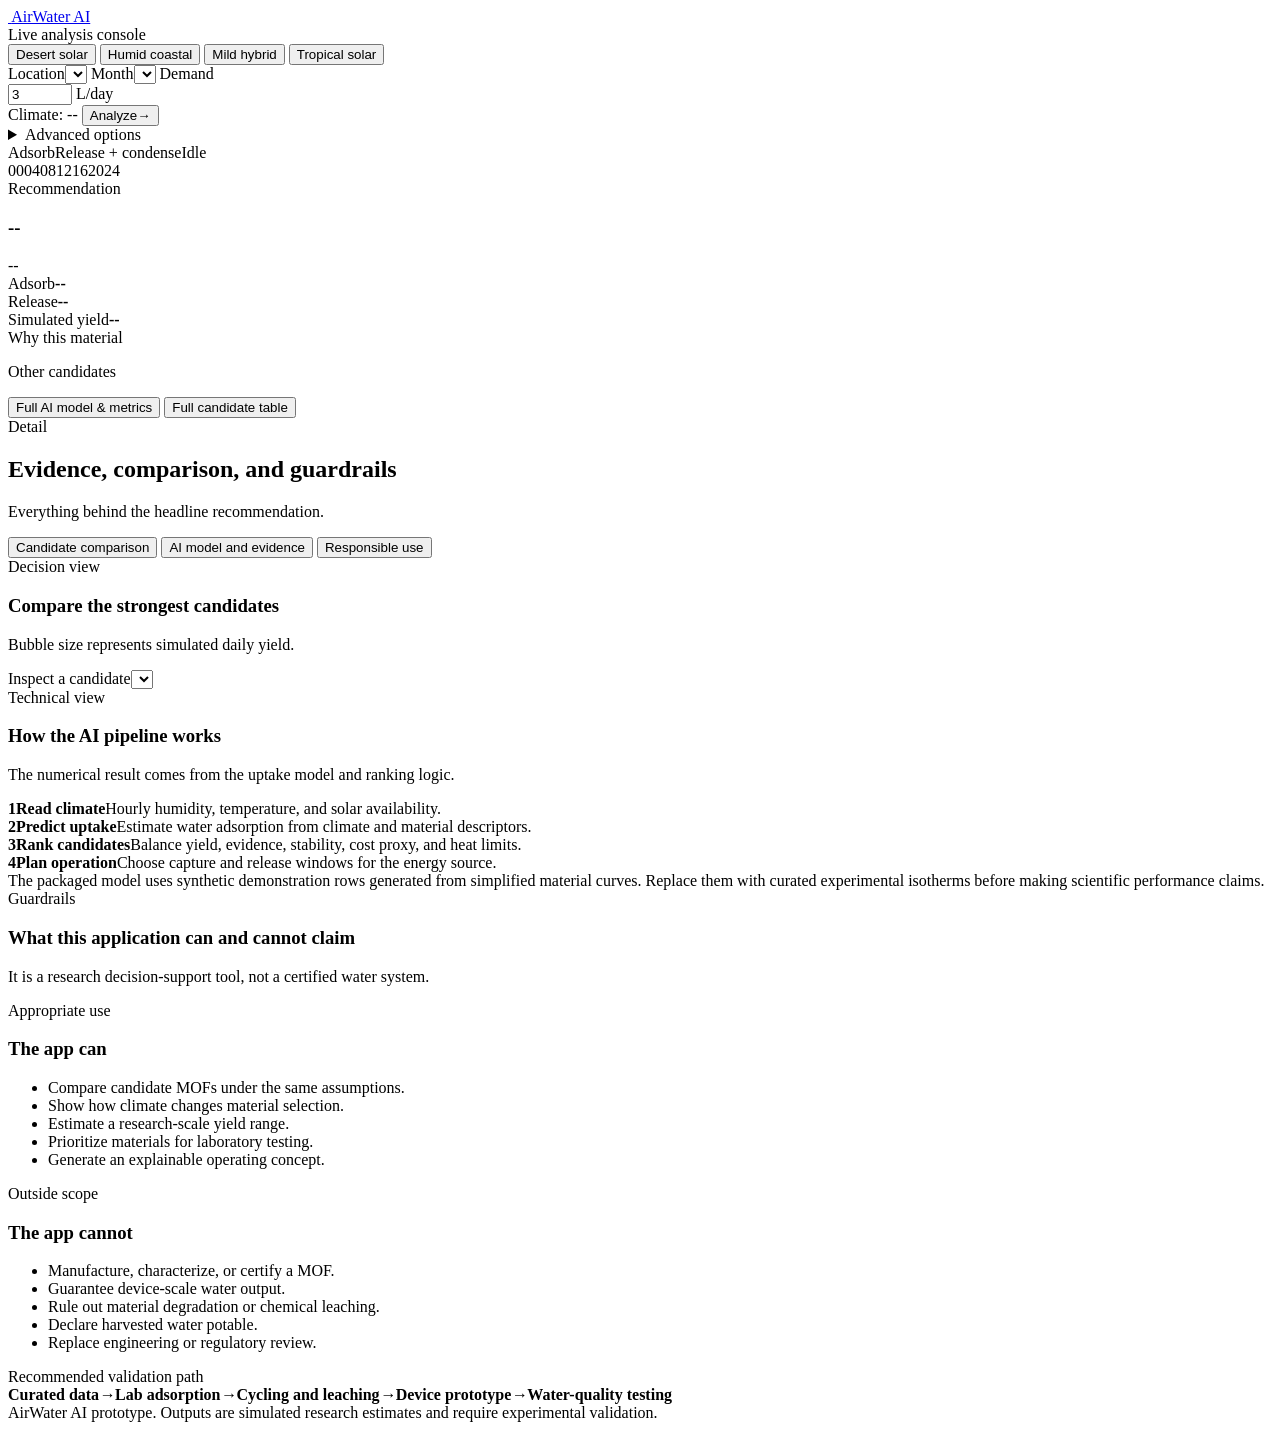
==== web/index.html @ 1e16f667 "Fixing the data missing for due to NASA power data delay." ====
<!doctype html>
<html lang="en">
<head>
  <meta charset="utf-8">
  <meta name="viewport" content="width=device-width, initial-scale=1">
  <meta name="theme-color" content="#001F3F">
  <title>AirWater AI</title>
  <link rel="icon" type="image/png" href="/logo.png">
  <link rel="stylesheet" href="/styles.css?v=console-25">
  <script src="/vendor/plotly.min.js"></script>
</head>
<body>
  <div class="ambient ambient-one"></div>
  <div class="ambient ambient-two"></div>

  <header class="topbar">
    <a class="brand" href="#top" aria-label="AirWater AI home">
      <img class="brand-mark" src="/logo.png" alt="" aria-hidden="true">
      <span>AirWater AI</span>
    </a>
  </header>

  <main id="top" class="page-shell">
    <section class="console" id="console">
      <div class="console-head">
        <span class="eyebrow">Live analysis console</span>
        <div class="console-presets" role="group" aria-label="Demo presets">
          <button class="preset-chip active" data-preset="desert">Desert solar</button>
          <button class="preset-chip" data-preset="humid">Humid coastal</button>
          <button class="preset-chip" data-preset="mild">Mild hybrid</button>
          <button class="preset-chip" data-preset="tropical">Tropical solar</button>
        </div>
      </div>

      <form id="scenario-form" class="console-controls">
        <div class="console-controls-group">
          <label>Location<select id="location" name="location"></select></label>
          <label>Month<select id="month" name="month"></select></label>
          <label>Demand
            <div class="demand-input">
              <input id="target" name="target_liters_day" type="number" min="0.5" max="25" step="0.5" value="3">
              <span class="unit">L/day</span>
            </div>
          </label>
        </div>
        <span id="console-source-chip" class="source-chip">Climate: --</span>
        <button id="run-button" class="primary-button" type="submit">
          <span>Analyze</span><b>&rarr;</b>
        </button>
      </form>
      <div id="location-selected" class="location-selected" hidden></div>

      <details class="advanced-panel">
        <summary>Advanced options</summary>
        <div class="scenario-card advanced-grid">
          <div class="field-group">
            <div class="field-group-title">Place and season</div>
            <label>Or search any location
              <div class="location-search">
                <input id="location-search" type="text" placeholder="e.g. Cape Town, South Africa" autocomplete="off">
                <ul id="location-results" class="location-results" hidden></ul>
              </div>
            </label>
            <label>Specific date <span class="label-note">(optional, enables a real NASA POWER day)</span>
              <input id="specific-date" type="date">
              <span class="label-note field-note">Temperature and humidity are usually final within a couple of days. Solar can take much longer to process for very recent dates &mdash; when that happens, temperature/humidity stay real and solar is backfilled from the same date a year earlier.</span>
              <span id="date-fallback-note" class="label-note field-note fallback-note" hidden></span>
            </label>
            <label>Climate source
              <select id="data-source" name="data_source">
                <option>NASA POWER historical sample</option>
                <option>Offline demo profile</option>
              </select>
            </label>
          </div>
          <div class="field-group">
            <div class="field-group-title">System target</div>
            <label>Available MOF mass <output id="mass-output">10 kg</output>
              <input id="mass" name="mass_kg" type="range" min="1" max="50" step="1" value="10">
            </label>
            <label>Heat limit <output id="regen-output">185 F</output>
              <input id="regen" name="max_regen_temp_c" type="range" min="113" max="230" step="9" value="185">
            </label>
          </div>
          <div class="field-group">
            <div class="field-group-title">Energy and assumptions</div>
            <label>Energy source
              <select id="energy" name="energy_source">
                <option>Solar only</option>
                <option>Electricity or hybrid</option>
                <option>Waste heat</option>
              </select>
            </label>
            <label>Device efficiency <output id="efficiency-output">55%</output>
              <input id="efficiency" name="efficiency" type="range" min="0.1" max="0.9" step="0.05" value="0.55">
            </label>
            <p class="input-note">All outputs are simulated research estimates, not certified device performance.</p>
          </div>
        </div>
      </details>

      <div class="console-grid">
        <div class="console-chart-card chart-card">
          <span id="climate-archetype-badge" class="archetype-badge"></span>
          <div id="climate-chart" class="plot"></div>
          <div class="timeline-card inline">
            <div class="timeline-legend"><span><i class="capture-key"></i>Adsorb</span><span><i class="release-key"></i>Release + condense</span><span><i class="idle-key"></i>Idle</span></div>
            <div id="timeline" class="timeline"></div>
            <div class="timeline-ticks"><span>00</span><span>04</span><span>08</span><span>12</span><span>16</span><span>20</span><span>24</span></div>
          </div>
          <aside id="climate-summary" class="summary-card console-summary"></aside>
        </div>

        <aside class="console-recommendation">
          <span class="recommendation-label">Recommendation</span>
          <div class="console-material-row">
            <h3 id="console-material">--</h3>
            <span id="console-confidence" class="chip">--</span>
          </div>
          <div class="console-windows">
            <div class="console-window adsorb"><span>Adsorb</span><strong id="console-adsorb">--</strong></div>
            <div class="console-window release"><span>Release</span><strong id="console-release">--</strong></div>
          </div>
          <div class="progress-copy"><span>Simulated yield</span><b id="console-yield" class="console-yield-value">--</b></div>

          <div class="console-block">
            <span class="console-block-title">Why this material</span>
            <ul id="console-reasons" class="console-reasons"></ul>
          </div>

          <div class="console-block">
            <span class="console-block-title">Other candidates</span>
            <ul id="console-candidates" class="console-candidates"></ul>
          </div>
        </aside>
      </div>

      <div class="console-footer">
        <p id="result-context"></p>
        <div class="console-footer-actions">
          <button type="button" class="ghost-button" data-scroll-tab="model">Full AI model &amp; metrics</button>
          <button type="button" class="ghost-button" data-scroll-tab="compare">Full candidate table</button>
        </div>
      </div>
    </section>

    <section id="results" class="section-block" aria-live="polite">
      <div class="section-heading result-heading">
        <div><span class="section-kicker">Detail</span><h2>Evidence, comparison, and guardrails</h2></div>
        <p>Everything behind the headline recommendation.</p>
      </div>

      <div id="metric-grid" class="metric-grid"></div>
      <div id="reason-grid" class="reason-grid"></div>
      <div id="disclaimer" class="notice notice-gold"></div>

      <nav class="tabs" aria-label="Analysis views">
        <button class="tab-button active" data-tab="compare">Candidate comparison</button>
        <button class="tab-button" data-tab="model">AI model and evidence</button>
        <button class="tab-button" data-tab="responsible">Responsible use</button>
      </nav>

      <section class="tab-panel active" id="tab-compare">
        <div class="panel-heading"><div><span>Decision view</span><h3>Compare the strongest candidates</h3></div><p>Bubble size represents simulated daily yield.</p></div>
        <div id="candidate-cards" class="candidate-grid"></div>
        <div class="chart-card"><div id="candidate-chart" class="plot compare-plot"></div></div>
        <div class="detail-layout">
          <div class="detail-card">
            <label class="detail-select-label">Inspect a candidate<select id="candidate-select"></select></label>
            <div id="candidate-detail"></div>
          </div>
          <div class="detail-card table-card"><div class="table-scroll"><table id="ranking-table"></table></div></div>
        </div>
      </section>

      <section class="tab-panel" id="tab-model">
        <div class="panel-heading"><div><span>Technical view</span><h3>How the AI pipeline works</h3></div><p>The numerical result comes from the uptake model and ranking logic.</p></div>
        <div class="method-grid">
          <article><b>1</b><strong>Read climate</strong><span>Hourly humidity, temperature, and solar availability.</span></article>
          <article><b>2</b><strong>Predict uptake</strong><span>Estimate water adsorption from climate and material descriptors.</span></article>
          <article><b>3</b><strong>Rank candidates</strong><span>Balance yield, evidence, stability, cost proxy, and heat limits.</span></article>
          <article><b>4</b><strong>Plan operation</strong><span>Choose capture and release windows for the energy source.</span></article>
        </div>
        <div id="model-metrics" class="metric-grid model-metric-grid"></div>
        <div class="chart-layout model-layout">
          <div class="chart-card"><div id="feature-chart" class="plot model-plot"></div></div>
          <aside id="evaluation-card" class="summary-card"></aside>
        </div>
        <div class="notice notice-blue">The packaged model uses synthetic demonstration rows generated from simplified material curves. Replace them with curated experimental isotherms before making scientific performance claims.</div>
      </section>

      <section class="tab-panel" id="tab-responsible">
        <div class="panel-heading"><div><span>Guardrails</span><h3>What this application can and cannot claim</h3></div><p>It is a research decision-support tool, not a certified water system.</p></div>
        <div class="responsible-grid">
          <article class="can-card"><span>Appropriate use</span><h3>The app can</h3><ul><li>Compare candidate MOFs under the same assumptions.</li><li>Show how climate changes material selection.</li><li>Estimate a research-scale yield range.</li><li>Prioritize materials for laboratory testing.</li><li>Generate an explainable operating concept.</li></ul></article>
          <article class="cannot-card"><span>Outside scope</span><h3>The app cannot</h3><ul><li>Manufacture, characterize, or certify a MOF.</li><li>Guarantee device-scale water output.</li><li>Rule out material degradation or chemical leaching.</li><li>Declare harvested water potable.</li><li>Replace engineering or regulatory review.</li></ul></article>
        </div>
        <div class="validation-path"><span>Recommended validation path</span><div><b>Curated data</b><i>&rarr;</i><b>Lab adsorption</b><i>&rarr;</i><b>Cycling and leaching</b><i>&rarr;</i><b>Device prototype</b><i>&rarr;</i><b>Water-quality testing</b></div></div>
      </section>
    </section>
  </main>

  <footer>AirWater AI prototype. Outputs are simulated research estimates and require experimental validation.</footer>

  <div id="loading" class="loading-overlay" hidden><div class="loader"><i></i><strong>Analyzing climate and candidate MOFs</strong><span>Running the uptake model and schedule optimizer...</span></div></div>
  <div id="toast" class="toast" hidden></div>
  <script src="/app.js?v=console-25"></script>
</body>
</html>
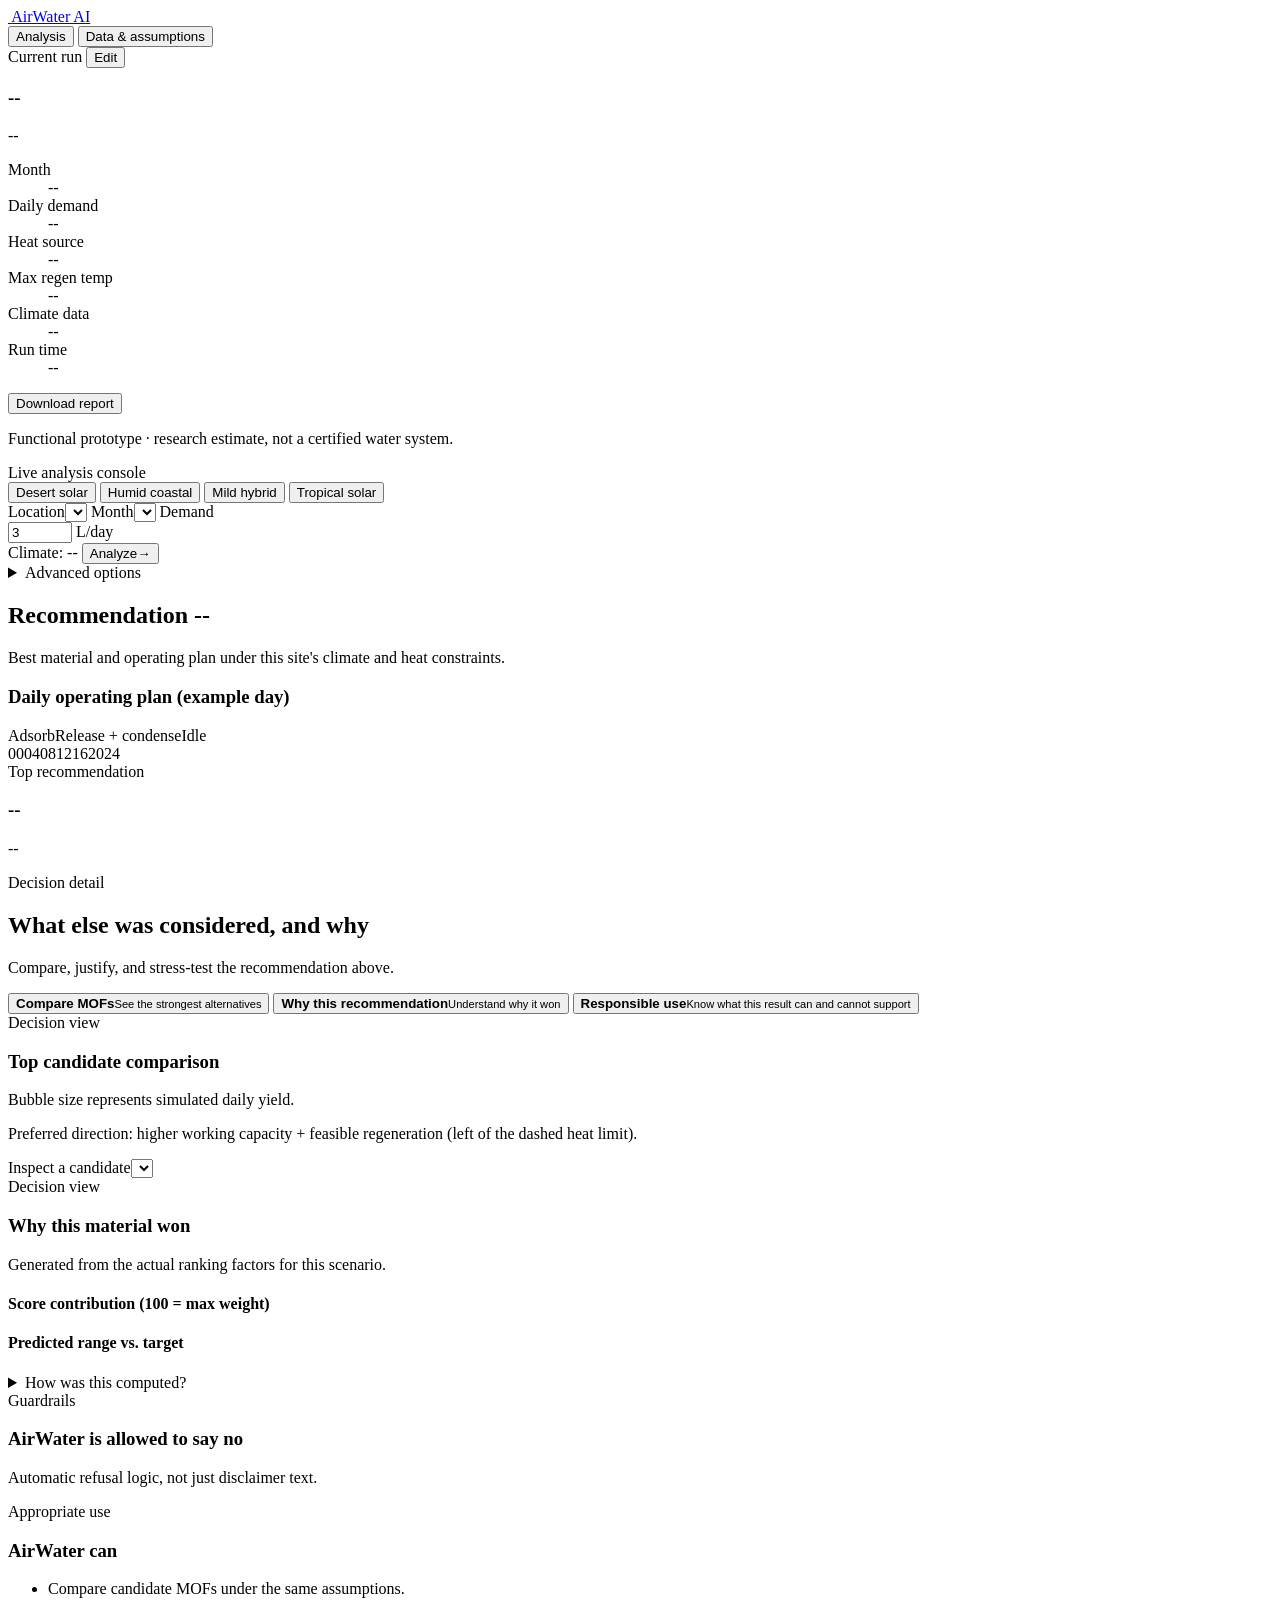
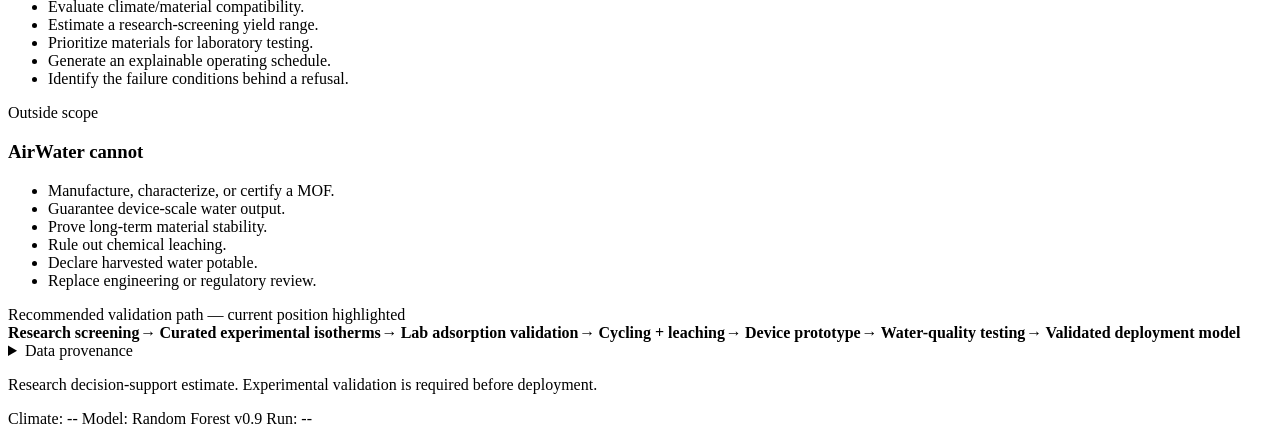
==== commit d91d1296: "Adding material images." ====
--- a/web/index.html
+++ b/web/index.html
@@ -6,204 +6,294 @@
   <meta name="theme-color" content="#001F3F">
   <title>AirWater AI</title>
   <link rel="icon" type="image/png" href="/logo.png">
-  <link rel="stylesheet" href="/styles.css?v=console-25">
+  <link rel="stylesheet" href="/styles.css?v=console-31">
   <script src="/vendor/plotly.min.js"></script>
+  <script src="/vendor/jspdf.umd.min.js"></script>
 </head>
 <body>
-  <div class="ambient ambient-one"></div>
-  <div class="ambient ambient-two"></div>
-
-  <header class="topbar">
-    <a class="brand" href="#top" aria-label="AirWater AI home">
-      <img class="brand-mark" src="/logo.png" alt="" aria-hidden="true">
-      <span>AirWater AI</span>
-    </a>
-  </header>
-
-  <main id="top" class="page-shell">
-    <section class="console" id="console">
-      <div class="console-head">
-        <span class="eyebrow">Live analysis console</span>
-        <div class="console-presets" role="group" aria-label="Demo presets">
-          <button class="preset-chip active" data-preset="desert">Desert solar</button>
-          <button class="preset-chip" data-preset="humid">Humid coastal</button>
-          <button class="preset-chip" data-preset="mild">Mild hybrid</button>
-          <button class="preset-chip" data-preset="tropical">Tropical solar</button>
-        </div>
+  <div class="app-shell">
+    <aside class="sidebar">
+      <a class="brand" href="#top" aria-label="AirWater AI home">
+        <img class="brand-mark" src="/logo.png" alt="" aria-hidden="true">
+        <span>AirWater AI</span>
+      </a>
+
+      <nav class="sidebar-nav" aria-label="Primary">
+        <button class="sidebar-link active" data-nav="analysis" type="button">Analysis</button>
+        <button class="sidebar-link" data-nav="data" type="button">Data &amp; assumptions</button>
+      </nav>
+
+      <div class="sidebar-run">
+        <div class="sidebar-run-head">
+          <span>Current run</span>
+          <button id="edit-run" class="text-link" type="button">Edit</button>
+        </div>
+        <h3 id="run-location">--</h3>
+        <p id="run-coords" class="run-coords">--</p>
+        <dl class="run-facts">
+          <div><dt>Month</dt><dd id="run-month">--</dd></div>
+          <div><dt>Daily demand</dt><dd id="run-demand">--</dd></div>
+          <div><dt>Heat source</dt><dd id="run-energy">--</dd></div>
+          <div><dt>Max regen temp</dt><dd id="run-regen">--</dd></div>
+          <div><dt>Climate data</dt><dd id="run-source">--</dd></div>
+          <div><dt>Run time</dt><dd id="run-time">--</dd></div>
+        </dl>
+        <button id="download-report" class="sidebar-action" type="button">Download report</button>
       </div>
 
-      <form id="scenario-form" class="console-controls">
-        <div class="console-controls-group">
-          <label>Location<select id="location" name="location"></select></label>
-          <label>Month<select id="month" name="month"></select></label>
-          <label>Demand
-            <div class="demand-input">
-              <input id="target" name="target_liters_day" type="number" min="0.5" max="25" step="0.5" value="3">
-              <span class="unit">L/day</span>
-            </div>
-          </label>
-        </div>
-        <span id="console-source-chip" class="source-chip">Climate: --</span>
-        <button id="run-button" class="primary-button" type="submit">
-          <span>Analyze</span><b>&rarr;</b>
-        </button>
-      </form>
-      <div id="location-selected" class="location-selected" hidden></div>
-
-      <details class="advanced-panel">
-        <summary>Advanced options</summary>
-        <div class="scenario-card advanced-grid">
-          <div class="field-group">
-            <div class="field-group-title">Place and season</div>
-            <label>Or search any location
-              <div class="location-search">
-                <input id="location-search" type="text" placeholder="e.g. Cape Town, South Africa" autocomplete="off">
-                <ul id="location-results" class="location-results" hidden></ul>
+      <p class="sidebar-foot">Functional prototype &middot; research estimate, not a certified water system.</p>
+    </aside>
+
+    <main id="top" class="app-main">
+      <section class="assumptions-panel" id="data-assumptions-panel" hidden>
+        <div class="assumptions-head">
+          <div><span class="section-kicker">Data &amp; assumptions</span><h2>What the model assumes, in numbers</h2></div>
+          <button class="ghost-button" id="close-assumptions" type="button">Back to analysis</button>
+        </div>
+        <div id="assumptions-grid" class="assumptions-grid"></div>
+      </section>
+
+      <section class="console" id="console">
+        <div class="console-head">
+          <span class="eyebrow">Live analysis console</span>
+          <div class="console-presets" role="group" aria-label="Demo presets">
+            <button class="preset-chip active" data-preset="desert">Desert solar</button>
+            <button class="preset-chip" data-preset="humid">Humid coastal</button>
+            <button class="preset-chip" data-preset="mild">Mild hybrid</button>
+            <button class="preset-chip" data-preset="tropical">Tropical solar</button>
+          </div>
+        </div>
+
+        <form id="scenario-form" class="console-controls">
+          <div class="console-controls-group">
+            <label>Location<select id="location" name="location"></select></label>
+            <label>Month<select id="month" name="month"></select></label>
+            <label>Demand
+              <div class="demand-input">
+                <input id="target" name="target_liters_day" type="number" min="0.5" max="25" step="0.5" value="3">
+                <span class="unit">L/day</span>
               </div>
             </label>
-            <label>Specific date <span class="label-note">(optional, enables a real NASA POWER day)</span>
-              <input id="specific-date" type="date">
-              <span class="label-note field-note">Temperature and humidity are usually final within a couple of days. Solar can take much longer to process for very recent dates &mdash; when that happens, temperature/humidity stay real and solar is backfilled from the same date a year earlier.</span>
-              <span id="date-fallback-note" class="label-note field-note fallback-note" hidden></span>
-            </label>
-            <label>Climate source
-              <select id="data-source" name="data_source">
-                <option>NASA POWER historical sample</option>
-                <option>Offline demo profile</option>
-              </select>
-            </label>
-          </div>
-          <div class="field-group">
-            <div class="field-group-title">System target</div>
-            <label>Available MOF mass <output id="mass-output">10 kg</output>
-              <input id="mass" name="mass_kg" type="range" min="1" max="50" step="1" value="10">
-            </label>
-            <label>Heat limit <output id="regen-output">185 F</output>
-              <input id="regen" name="max_regen_temp_c" type="range" min="113" max="230" step="9" value="185">
-            </label>
-          </div>
-          <div class="field-group">
-            <div class="field-group-title">Energy and assumptions</div>
-            <label>Energy source
-              <select id="energy" name="energy_source">
-                <option>Solar only</option>
-                <option>Electricity or hybrid</option>
-                <option>Waste heat</option>
-              </select>
-            </label>
-            <label>Device efficiency <output id="efficiency-output">55%</output>
-              <input id="efficiency" name="efficiency" type="range" min="0.1" max="0.9" step="0.05" value="0.55">
-            </label>
-            <p class="input-note">All outputs are simulated research estimates, not certified device performance.</p>
-          </div>
-        </div>
-      </details>
-
-      <div class="console-grid">
-        <div class="console-chart-card chart-card">
-          <span id="climate-archetype-badge" class="archetype-badge"></span>
-          <div id="climate-chart" class="plot"></div>
-          <div class="timeline-card inline">
-            <div class="timeline-legend"><span><i class="capture-key"></i>Adsorb</span><span><i class="release-key"></i>Release + condense</span><span><i class="idle-key"></i>Idle</span></div>
-            <div id="timeline" class="timeline"></div>
-            <div class="timeline-ticks"><span>00</span><span>04</span><span>08</span><span>12</span><span>16</span><span>20</span><span>24</span></div>
-          </div>
-          <aside id="climate-summary" class="summary-card console-summary"></aside>
-        </div>
-
-        <aside class="console-recommendation">
-          <span class="recommendation-label">Recommendation</span>
-          <div class="console-material-row">
-            <h3 id="console-material">--</h3>
-            <span id="console-confidence" class="chip">--</span>
-          </div>
-          <div class="console-windows">
-            <div class="console-window adsorb"><span>Adsorb</span><strong id="console-adsorb">--</strong></div>
-            <div class="console-window release"><span>Release</span><strong id="console-release">--</strong></div>
-          </div>
-          <div class="progress-copy"><span>Simulated yield</span><b id="console-yield" class="console-yield-value">--</b></div>
-
-          <div class="console-block">
-            <span class="console-block-title">Why this material</span>
-            <ul id="console-reasons" class="console-reasons"></ul>
-          </div>
-
-          <div class="console-block">
-            <span class="console-block-title">Other candidates</span>
-            <ul id="console-candidates" class="console-candidates"></ul>
-          </div>
-        </aside>
-      </div>
-
-      <div class="console-footer">
-        <p id="result-context"></p>
-        <div class="console-footer-actions">
-          <button type="button" class="ghost-button" data-scroll-tab="model">Full AI model &amp; metrics</button>
-          <button type="button" class="ghost-button" data-scroll-tab="compare">Full candidate table</button>
-        </div>
-      </div>
-    </section>
-
-    <section id="results" class="section-block" aria-live="polite">
-      <div class="section-heading result-heading">
-        <div><span class="section-kicker">Detail</span><h2>Evidence, comparison, and guardrails</h2></div>
-        <p>Everything behind the headline recommendation.</p>
-      </div>
-
-      <div id="metric-grid" class="metric-grid"></div>
-      <div id="reason-grid" class="reason-grid"></div>
-      <div id="disclaimer" class="notice notice-gold"></div>
-
-      <nav class="tabs" aria-label="Analysis views">
-        <button class="tab-button active" data-tab="compare">Candidate comparison</button>
-        <button class="tab-button" data-tab="model">AI model and evidence</button>
-        <button class="tab-button" data-tab="responsible">Responsible use</button>
-      </nav>
-
-      <section class="tab-panel active" id="tab-compare">
-        <div class="panel-heading"><div><span>Decision view</span><h3>Compare the strongest candidates</h3></div><p>Bubble size represents simulated daily yield.</p></div>
-        <div id="candidate-cards" class="candidate-grid"></div>
-        <div class="chart-card"><div id="candidate-chart" class="plot compare-plot"></div></div>
-        <div class="detail-layout">
-          <div class="detail-card">
-            <label class="detail-select-label">Inspect a candidate<select id="candidate-select"></select></label>
-            <div id="candidate-detail"></div>
-          </div>
-          <div class="detail-card table-card"><div class="table-scroll"><table id="ranking-table"></table></div></div>
-        </div>
+          </div>
+          <span id="console-source-chip" class="source-chip">Climate: --</span>
+          <button id="run-button" class="primary-button" type="submit">
+            <span>Analyze</span><b>&rarr;</b>
+          </button>
+        </form>
+        <div id="location-selected" class="location-selected" hidden></div>
+
+        <details class="advanced-panel">
+          <summary>Advanced options</summary>
+          <div class="scenario-card advanced-grid">
+            <div class="field-group">
+              <div class="field-group-title">Place and season</div>
+              <label>Or search any location
+                <div class="location-search">
+                  <input id="location-search" type="text" placeholder="e.g. Cape Town, South Africa" autocomplete="off">
+                  <ul id="location-results" class="location-results" hidden></ul>
+                </div>
+              </label>
+              <label>Specific date <span class="label-note">(optional, enables a real NASA POWER day)</span>
+                <input id="specific-date" type="date">
+                <span class="label-note field-note">Temperature and humidity are usually final within a couple of days. Solar can take much longer to process for very recent dates &mdash; when that happens, temperature/humidity stay real and solar is backfilled from the same date a year earlier.</span>
+                <span id="date-fallback-note" class="label-note field-note fallback-note" hidden></span>
+              </label>
+              <label>Climate source
+                <select id="data-source" name="data_source">
+                  <option>NASA POWER historical sample</option>
+                  <option>Offline demo profile</option>
+                </select>
+              </label>
+            </div>
+            <div class="field-group">
+              <div class="field-group-title">System target</div>
+              <label>Available MOF mass <output id="mass-output">10 kg</output>
+                <input id="mass" name="mass_kg" type="range" min="1" max="50" step="1" value="10">
+              </label>
+              <label>Heat limit <output id="regen-output">185 F</output>
+                <input id="regen" name="max_regen_temp_c" type="range" min="113" max="230" step="9" value="185">
+              </label>
+              <label>Alternative water cost <output id="cost-output">$0.50/L</output>
+                <input id="alt-cost" name="alternative_cost_per_l" type="range" min="0.05" max="2" step="0.05" value="0.50">
+              </label>
+            </div>
+            <div class="field-group">
+              <div class="field-group-title">Energy and assumptions</div>
+              <label>Energy source
+                <select id="energy" name="energy_source">
+                  <option>Solar only</option>
+                  <option>Electricity or hybrid</option>
+                  <option>Waste heat</option>
+                </select>
+              </label>
+              <label>Device efficiency <output id="efficiency-output">55%</output>
+                <input id="efficiency" name="efficiency" type="range" min="0.1" max="0.9" step="0.05" value="0.55">
+              </label>
+              <p class="input-note">All outputs are simulated research estimates, not certified device performance.</p>
+            </div>
+          </div>
+        </details>
+
+        <div class="rec-header">
+          <div>
+            <h1>Recommendation <span id="rec-target-pill" class="pill">--</span></h1>
+            <p>Best material and operating plan under this site's climate and heat constraints.</p>
+          </div>
+        </div>
+
+        <div class="stat-row" id="stat-row"></div>
+
+        <div class="console-grid">
+          <div class="console-chart-card chart-card">
+            <div class="chart-card-head">
+              <h3 class="chart-card-title">Daily operating plan (example day)</h3>
+              <span id="climate-archetype-badge" class="archetype-badge"></span>
+            </div>
+            <div id="climate-chart" class="plot"></div>
+            <div class="timeline-card inline">
+              <div class="timeline-legend"><span><i class="capture-key"></i>Adsorb</span><span><i class="release-key"></i>Release + condense</span><span><i class="idle-key"></i>Idle</span></div>
+              <div id="timeline" class="timeline"></div>
+              <div class="timeline-ticks"><span>00</span><span>04</span><span>08</span><span>12</span><span>16</span><span>20</span><span>24</span></div>
+            </div>
+            <aside id="climate-summary" class="summary-card console-summary"></aside>
+          </div>
+
+          <aside class="console-recommendation" id="winner-panel">
+            <span class="recommendation-label">Top recommendation</span>
+            <div class="console-material-row">
+              <h3 id="console-material">--</h3>
+              <span id="console-confidence" class="chip">--</span>
+            </div>
+            <ul id="console-reasons" class="console-reasons winner-reasons"></ul>
+            <figure class="molecule-figure" id="molecule-figure" hidden>
+              <img class="molecule-art" id="molecule-art" alt="">
+              <figcaption class="molecule-caption" id="molecule-caption"></figcaption>
+            </figure>
+          </aside>
+        </div>
+
+        <section class="decision-detail">
+          <div class="section-heading">
+            <div><span class="section-kicker">Decision detail</span><h2>What else was considered, and why</h2></div>
+            <p>Compare, justify, and stress-test the recommendation above.</p>
+          </div>
+
+          <nav class="tabs detail-tabs" aria-label="Decision detail views">
+            <button class="tab-button active" data-tab="compare" type="button"><b>Compare MOFs</b><small>See the strongest alternatives</small></button>
+            <button class="tab-button" data-tab="why" type="button"><b>Why this recommendation</b><small id="why-tab-sub">Understand why it won</small></button>
+            <button class="tab-button" data-tab="responsible" type="button"><b>Responsible use</b><small>Know what this result can and cannot support</small></button>
+          </nav>
+
+          <section class="tab-panel active" id="tab-compare">
+            <div class="panel-heading"><div><span>Decision view</span><h3>Top candidate comparison</h3></div><p>Bubble size represents simulated daily yield.</p></div>
+            <div id="candidate-cards" class="candidate-grid"></div>
+            <div class="chart-card">
+              <p class="chart-annotation">Preferred direction: higher working capacity + feasible regeneration (left of the dashed heat limit).</p>
+              <div id="candidate-chart" class="plot compare-plot"></div>
+            </div>
+            <div class="detail-layout">
+              <div class="detail-card">
+                <label class="detail-select-label">Inspect a candidate<select id="candidate-select"></select></label>
+                <div id="candidate-detail"></div>
+              </div>
+              <div class="detail-card table-card"><div class="table-scroll"><table id="ranking-table"></table></div></div>
+            </div>
+          </section>
+
+          <section class="tab-panel" id="tab-why">
+            <div class="panel-heading"><div><span>Decision view</span><h3 id="why-heading">Why this material won</h3></div><p>Generated from the actual ranking factors for this scenario.</p></div>
+
+            <div class="why-hero" id="why-hero"></div>
+
+            <div class="why-grid">
+              <div class="chart-card">
+                <h4 class="chart-card-title">Score contribution (100 = max weight)</h4>
+                <div id="score-chart" class="plot score-plot"></div>
+              </div>
+              <div class="decision-checklist" id="decision-checklist"></div>
+            </div>
+
+            <div class="prediction-target-card">
+              <h4 class="chart-card-title">Predicted range vs. target</h4>
+              <div id="prediction-target"></div>
+            </div>
+
+            <div class="metric-grid" id="why-confidence-grid"></div>
+
+            <details class="algorithm-expander">
+              <summary>How was this computed?</summary>
+              <div class="algorithm-steps" id="algorithm-steps"></div>
+            </details>
+          </section>
+
+          <section class="tab-panel" id="tab-responsible">
+            <div class="panel-heading"><div><span>Guardrails</span><h3>AirWater is allowed to say no</h3></div><p>Automatic refusal logic, not just disclaimer text.</p></div>
+
+            <div class="verdict-hero" id="verdict-hero"></div>
+
+            <div class="decision-checklist checklist-merged" id="refusal-checklist"></div>
+
+            <div class="responsible-grid">
+              <article class="can-card">
+                <span>Appropriate use</span>
+                <h3>AirWater can</h3>
+                <ul>
+                  <li>Compare candidate MOFs under the same assumptions.</li>
+                  <li>Evaluate climate/material compatibility.</li>
+                  <li>Estimate a research-screening yield range.</li>
+                  <li>Prioritize materials for laboratory testing.</li>
+                  <li>Generate an explainable operating schedule.</li>
+                  <li>Identify the failure conditions behind a refusal.</li>
+                </ul>
+              </article>
+              <article class="cannot-card">
+                <span>Outside scope</span>
+                <h3>AirWater cannot</h3>
+                <ul>
+                  <li>Manufacture, characterize, or certify a MOF.</li>
+                  <li>Guarantee device-scale water output.</li>
+                  <li>Prove long-term material stability.</li>
+                  <li>Rule out chemical leaching.</li>
+                  <li>Declare harvested water potable.</li>
+                  <li>Replace engineering or regulatory review.</li>
+                </ul>
+              </article>
+            </div>
+
+            <div class="validation-path">
+              <span>Recommended validation path &mdash; current position highlighted</span>
+              <div id="validation-path-steps">
+                <b class="current">Research screening</b><i>&rarr;</i>
+                <b>Curated experimental isotherms</b><i>&rarr;</i>
+                <b>Lab adsorption validation</b><i>&rarr;</i>
+                <b>Cycling + leaching</b><i>&rarr;</i>
+                <b>Device prototype</b><i>&rarr;</i>
+                <b>Water-quality testing</b><i>&rarr;</i>
+                <b>Validated deployment model</b>
+              </div>
+            </div>
+
+            <details class="provenance-expander">
+              <summary>Data provenance</summary>
+              <div class="provenance-grid" id="provenance-grid"></div>
+            </details>
+          </section>
+        </section>
+
+        <footer class="global-footer">
+          <p>Research decision-support estimate. Experimental validation is required before deployment.</p>
+          <div class="footer-meta">
+            <span id="footer-climate">Climate: --</span>
+            <span id="footer-model">Model: Random Forest v0.9</span>
+            <span id="footer-run">Run: --</span>
+          </div>
+        </footer>
       </section>
-
-      <section class="tab-panel" id="tab-model">
-        <div class="panel-heading"><div><span>Technical view</span><h3>How the AI pipeline works</h3></div><p>The numerical result comes from the uptake model and ranking logic.</p></div>
-        <div class="method-grid">
-          <article><b>1</b><strong>Read climate</strong><span>Hourly humidity, temperature, and solar availability.</span></article>
-          <article><b>2</b><strong>Predict uptake</strong><span>Estimate water adsorption from climate and material descriptors.</span></article>
-          <article><b>3</b><strong>Rank candidates</strong><span>Balance yield, evidence, stability, cost proxy, and heat limits.</span></article>
-          <article><b>4</b><strong>Plan operation</strong><span>Choose capture and release windows for the energy source.</span></article>
-        </div>
-        <div id="model-metrics" class="metric-grid model-metric-grid"></div>
-        <div class="chart-layout model-layout">
-          <div class="chart-card"><div id="feature-chart" class="plot model-plot"></div></div>
-          <aside id="evaluation-card" class="summary-card"></aside>
-        </div>
-        <div class="notice notice-blue">The packaged model uses synthetic demonstration rows generated from simplified material curves. Replace them with curated experimental isotherms before making scientific performance claims.</div>
-      </section>
-
-      <section class="tab-panel" id="tab-responsible">
-        <div class="panel-heading"><div><span>Guardrails</span><h3>What this application can and cannot claim</h3></div><p>It is a research decision-support tool, not a certified water system.</p></div>
-        <div class="responsible-grid">
-          <article class="can-card"><span>Appropriate use</span><h3>The app can</h3><ul><li>Compare candidate MOFs under the same assumptions.</li><li>Show how climate changes material selection.</li><li>Estimate a research-scale yield range.</li><li>Prioritize materials for laboratory testing.</li><li>Generate an explainable operating concept.</li></ul></article>
-          <article class="cannot-card"><span>Outside scope</span><h3>The app cannot</h3><ul><li>Manufacture, characterize, or certify a MOF.</li><li>Guarantee device-scale water output.</li><li>Rule out material degradation or chemical leaching.</li><li>Declare harvested water potable.</li><li>Replace engineering or regulatory review.</li></ul></article>
-        </div>
-        <div class="validation-path"><span>Recommended validation path</span><div><b>Curated data</b><i>&rarr;</i><b>Lab adsorption</b><i>&rarr;</i><b>Cycling and leaching</b><i>&rarr;</i><b>Device prototype</b><i>&rarr;</i><b>Water-quality testing</b></div></div>
-      </section>
-    </section>
-  </main>
-
-  <footer>AirWater AI prototype. Outputs are simulated research estimates and require experimental validation.</footer>
+    </main>
+  </div>
 
   <div id="loading" class="loading-overlay" hidden><div class="loader"><i></i><strong>Analyzing climate and candidate MOFs</strong><span>Running the uptake model and schedule optimizer...</span></div></div>
   <div id="toast" class="toast" hidden></div>
-  <script src="/app.js?v=console-25"></script>
+  <script src="/app.js?v=console-31"></script>
 </body>
 </html>
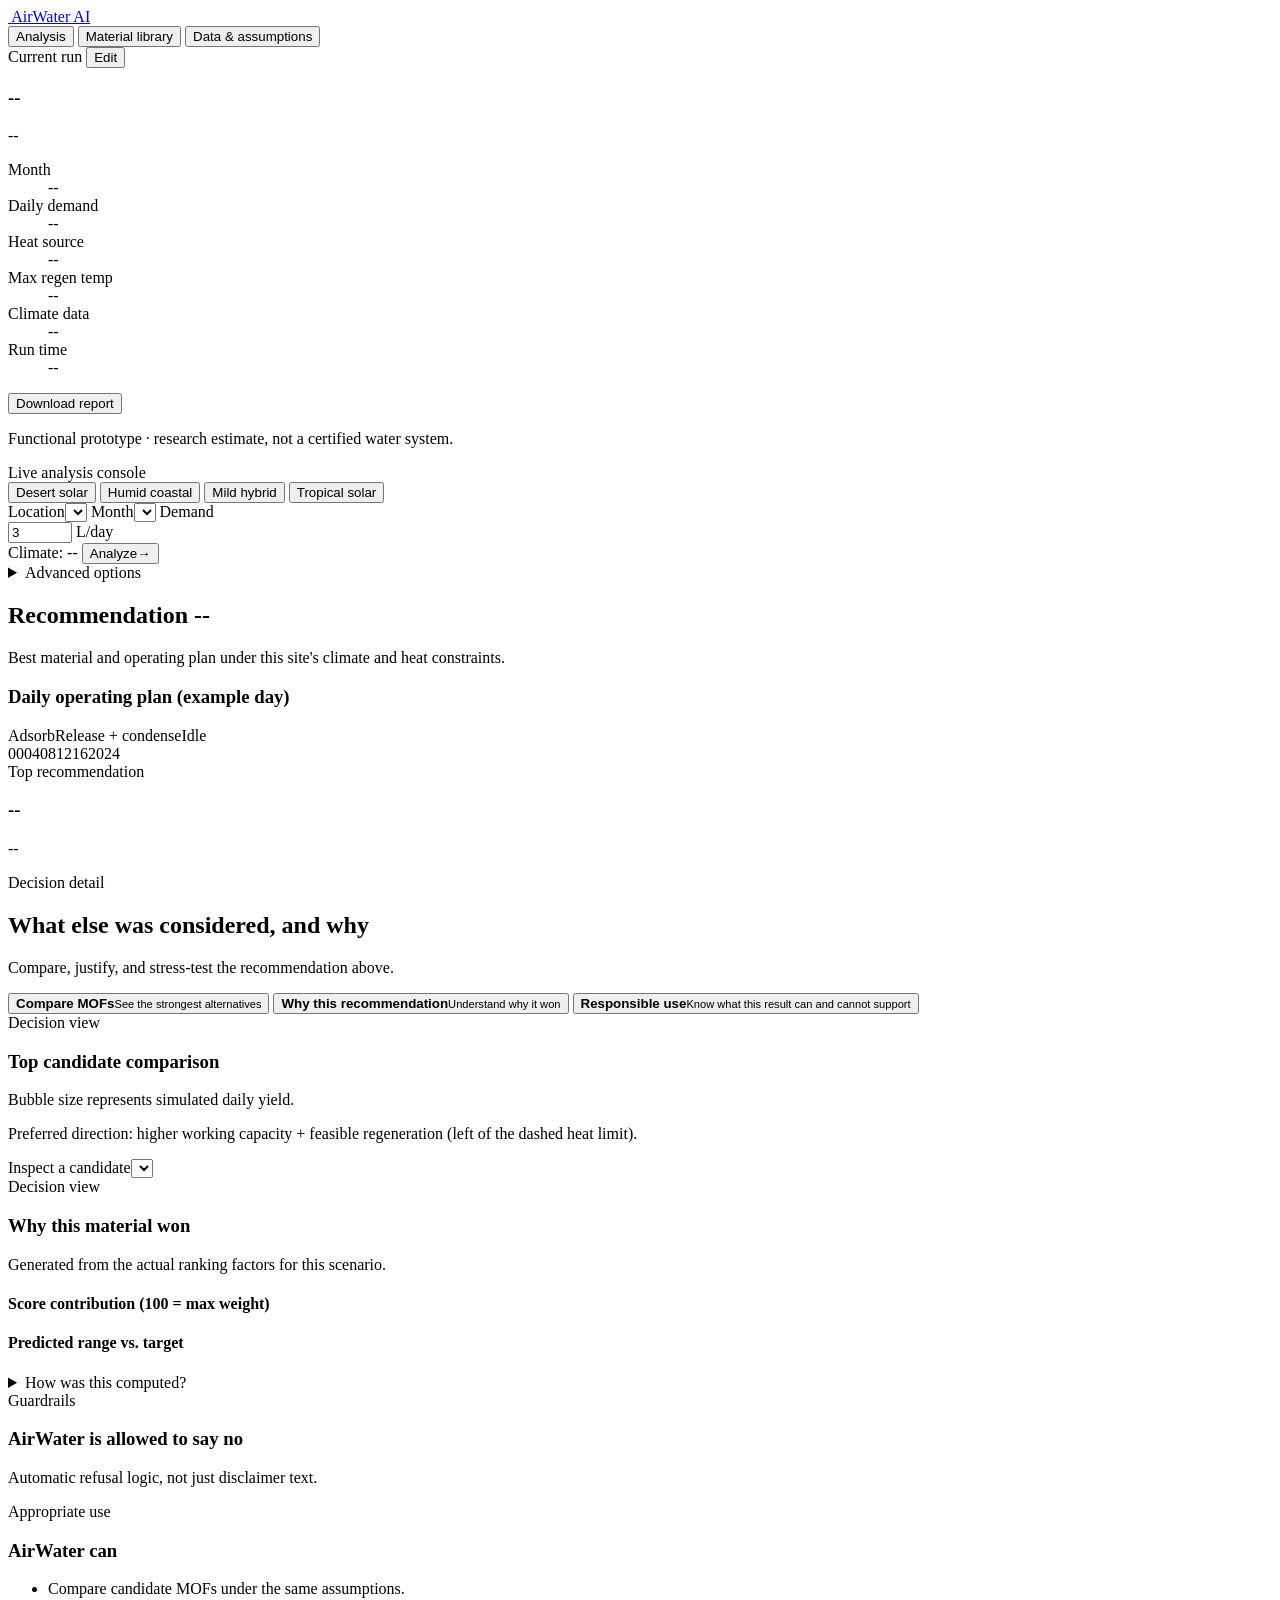
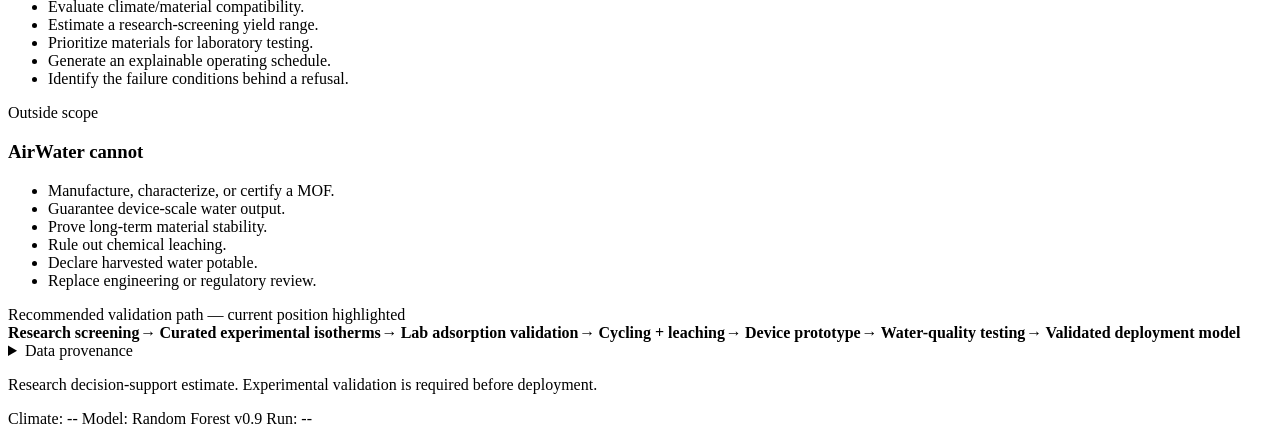
==== commit 617c8899: "Adding latest changes." ====
--- a/web/index.html
+++ b/web/index.html
@@ -6,7 +6,7 @@
   <meta name="theme-color" content="#001F3F">
   <title>AirWater AI</title>
   <link rel="icon" type="image/png" href="/logo.png">
-  <link rel="stylesheet" href="/styles.css?v=console-31">
+  <link rel="stylesheet" href="/styles.css?v=console-37">
   <script src="/vendor/plotly.min.js"></script>
   <script src="/vendor/jspdf.umd.min.js"></script>
 </head>
@@ -20,6 +20,7 @@
 
       <nav class="sidebar-nav" aria-label="Primary">
         <button class="sidebar-link active" data-nav="analysis" type="button">Analysis</button>
+        <button class="sidebar-link" data-nav="library" type="button">Material library</button>
         <button class="sidebar-link" data-nav="data" type="button">Data &amp; assumptions</button>
       </nav>
 
@@ -53,6 +54,19 @@
         <div id="assumptions-grid" class="assumptions-grid"></div>
       </section>
 
+      <section class="library-panel" id="material-library-panel" hidden>
+        <div class="assumptions-head">
+          <div><span class="section-kicker">Material library</span><h2>Every candidate MOF, real data and gaps alike</h2></div>
+          <button class="ghost-button" id="close-library" type="button">Back to analysis</button>
+        </div>
+        <div class="library-legend">
+          <span class="library-legend-item"><i class="tier-dot tier-dot-a"></i>Tier A -- real isotherm, no data-quality flag</span>
+          <span class="library-legend-item"><i class="tier-dot tier-dot-b"></i>Tier B -- real isotherm, flagged for review</span>
+          <span class="library-legend-item"><i class="tier-dot tier-dot-c"></i>Tier C -- no NIST isotherm, exploratory</span>
+        </div>
+        <div id="library-grid" class="library-grid"></div>
+      </section>
+
       <section class="console" id="console">
         <div class="console-head">
           <span class="eyebrow">Live analysis console</span>
@@ -198,6 +212,8 @@
               </div>
               <div class="detail-card table-card"><div class="table-scroll"><table id="ranking-table"></table></div></div>
             </div>
+
+            <div class="evidence-view" id="evidence-view"></div>
           </section>
 
           <section class="tab-panel" id="tab-why">
@@ -219,6 +235,7 @@
             </div>
 
             <div class="metric-grid" id="why-confidence-grid"></div>
+            <div class="evidence-breakdown-card" id="evidence-breakdown"></div>
 
             <details class="algorithm-expander">
               <summary>How was this computed?</summary>
@@ -260,6 +277,8 @@
               </article>
             </div>
 
+            <div class="cost-breakdown-card" id="cost-breakdown"></div>
+
             <div class="validation-path">
               <span>Recommended validation path &mdash; current position highlighted</span>
               <div id="validation-path-steps">
@@ -294,6 +313,6 @@
 
   <div id="loading" class="loading-overlay" hidden><div class="loader"><i></i><strong>Analyzing climate and candidate MOFs</strong><span>Running the uptake model and schedule optimizer...</span></div></div>
   <div id="toast" class="toast" hidden></div>
-  <script src="/app.js?v=console-31"></script>
+  <script src="/app.js?v=console-37"></script>
 </body>
 </html>
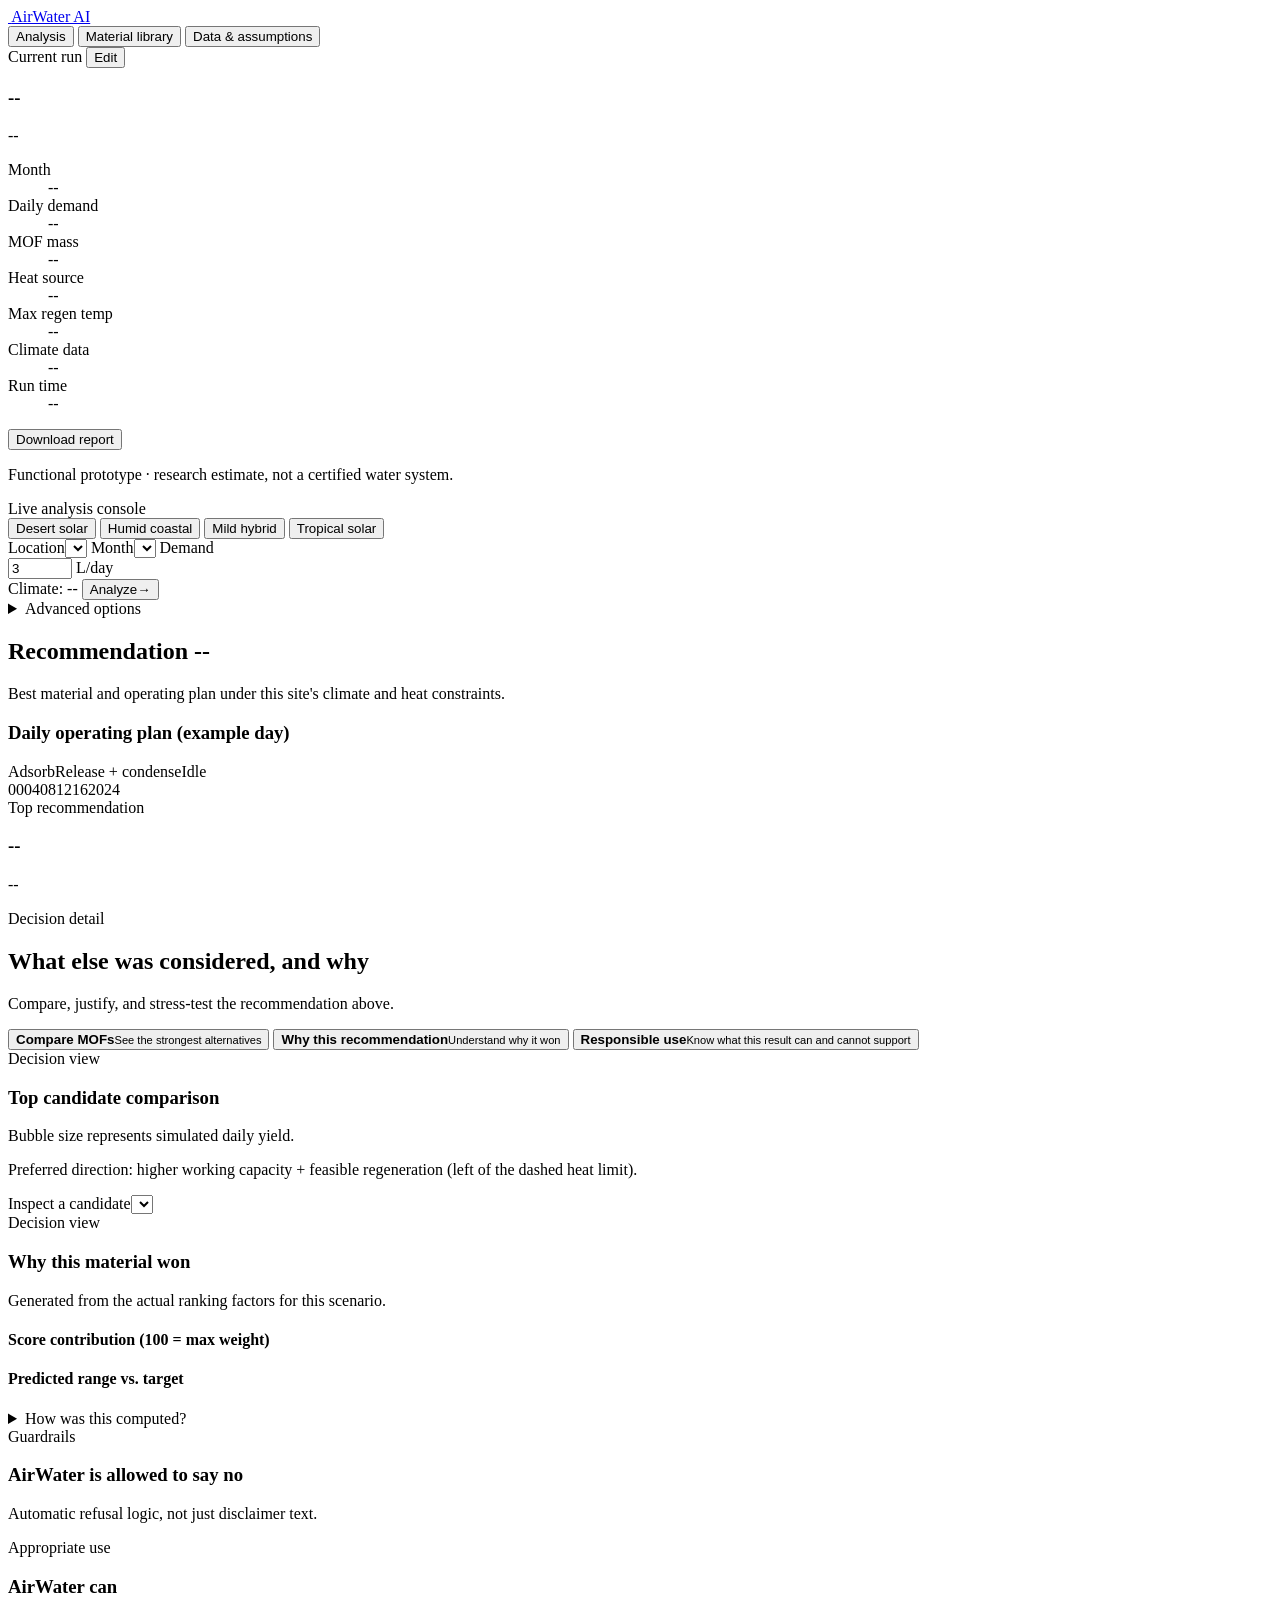
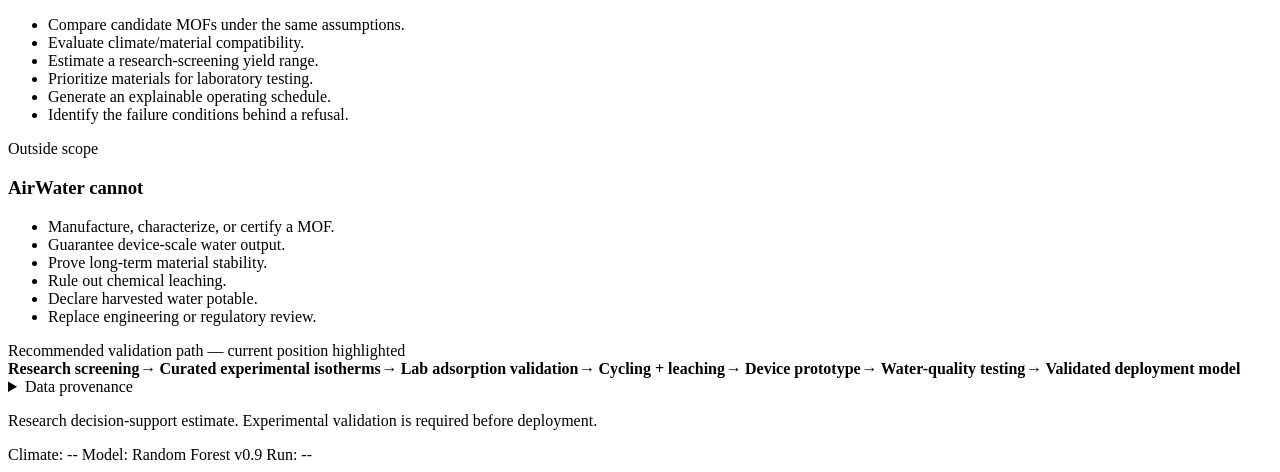
==== commit 35878d7a: "Adding mof mass." ====
--- a/web/index.html
+++ b/web/index.html
@@ -6,7 +6,7 @@
   <meta name="theme-color" content="#001F3F">
   <title>AirWater AI</title>
   <link rel="icon" type="image/png" href="/logo.png">
-  <link rel="stylesheet" href="/styles.css?v=console-37">
+  <link rel="stylesheet" href="/styles.css?v=console-38">
   <script src="/vendor/plotly.min.js"></script>
   <script src="/vendor/jspdf.umd.min.js"></script>
 </head>
@@ -34,6 +34,7 @@
         <dl class="run-facts">
           <div><dt>Month</dt><dd id="run-month">--</dd></div>
           <div><dt>Daily demand</dt><dd id="run-demand">--</dd></div>
+          <div><dt>MOF mass</dt><dd id="run-mass">--</dd></div>
           <div><dt>Heat source</dt><dd id="run-energy">--</dd></div>
           <div><dt>Max regen temp</dt><dd id="run-regen">--</dd></div>
           <div><dt>Climate data</dt><dd id="run-source">--</dd></div>
@@ -124,7 +125,7 @@
               <label>Available MOF mass <output id="mass-output">10 kg</output>
                 <input id="mass" name="mass_kg" type="range" min="1" max="50" step="1" value="10">
               </label>
-              <label>Heat limit <output id="regen-output">185 F</output>
+              <label>Heat limit <span class="label-note">(max regeneration temperature your heat source can reach)</span> <output id="regen-output">185 F</output>
                 <input id="regen" name="max_regen_temp_c" type="range" min="113" max="230" step="9" value="185">
               </label>
               <label>Alternative water cost <output id="cost-output">$0.50/L</output>
@@ -313,6 +314,6 @@
 
   <div id="loading" class="loading-overlay" hidden><div class="loader"><i></i><strong>Analyzing climate and candidate MOFs</strong><span>Running the uptake model and schedule optimizer...</span></div></div>
   <div id="toast" class="toast" hidden></div>
-  <script src="/app.js?v=console-37"></script>
+  <script src="/app.js?v=console-38"></script>
 </body>
 </html>
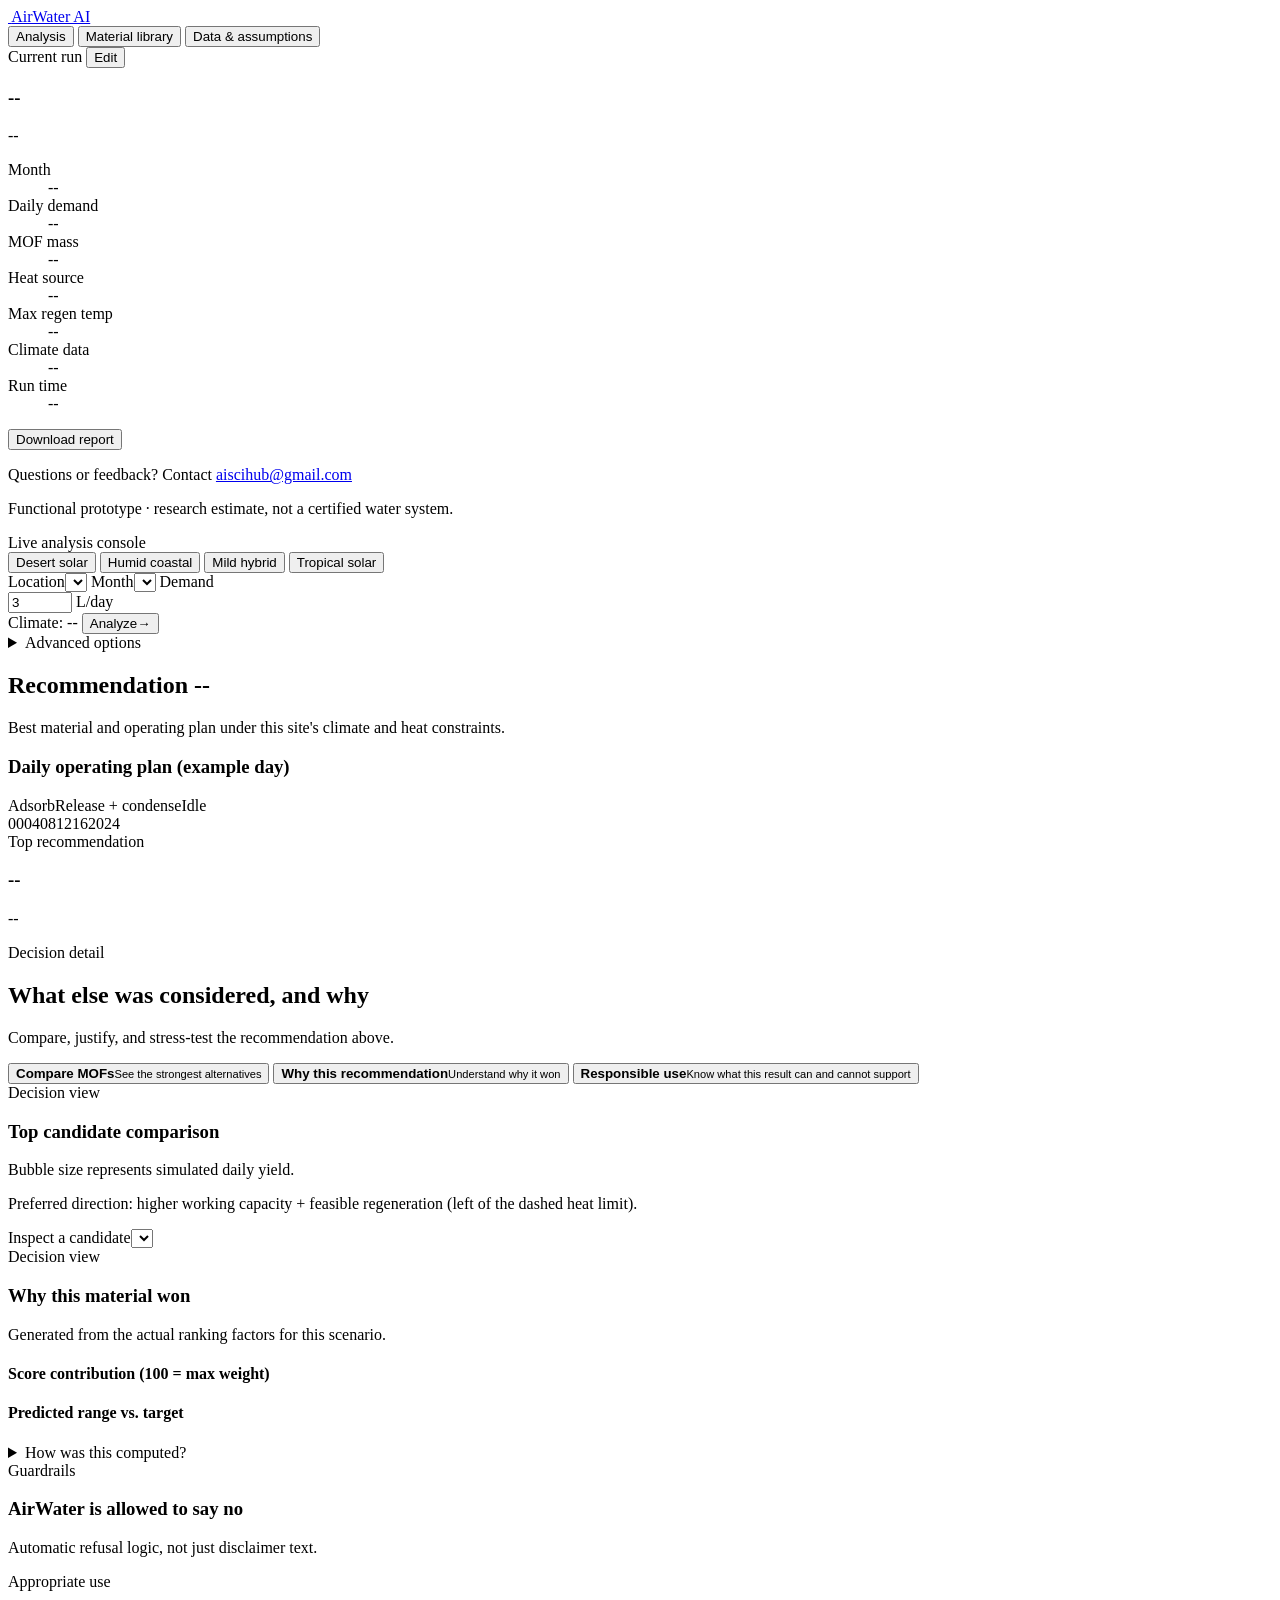
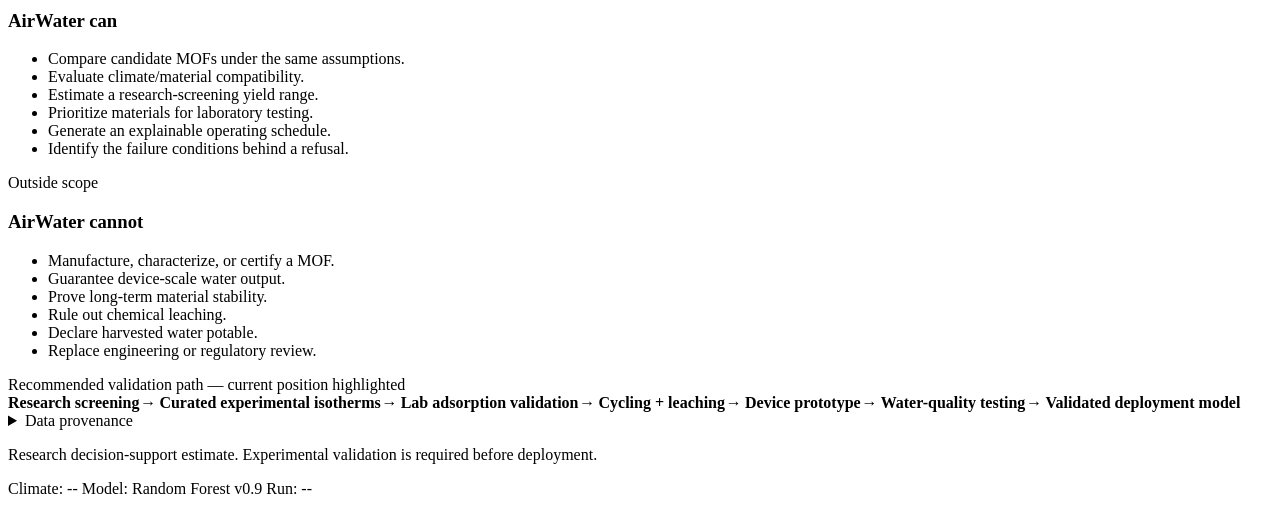
==== commit 084ce438: "Adding contact" ====
--- a/web/index.html
+++ b/web/index.html
@@ -41,6 +41,7 @@
           <div><dt>Run time</dt><dd id="run-time">--</dd></div>
         </dl>
         <button id="download-report" class="sidebar-action" type="button">Download report</button>
+        <p class="sidebar-contact">Questions or feedback? Contact <a href="mailto:aiscihub@gmail.com">aiscihub@gmail.com</a></p>
       </div>
 
       <p class="sidebar-foot">Functional prototype &middot; research estimate, not a certified water system.</p>
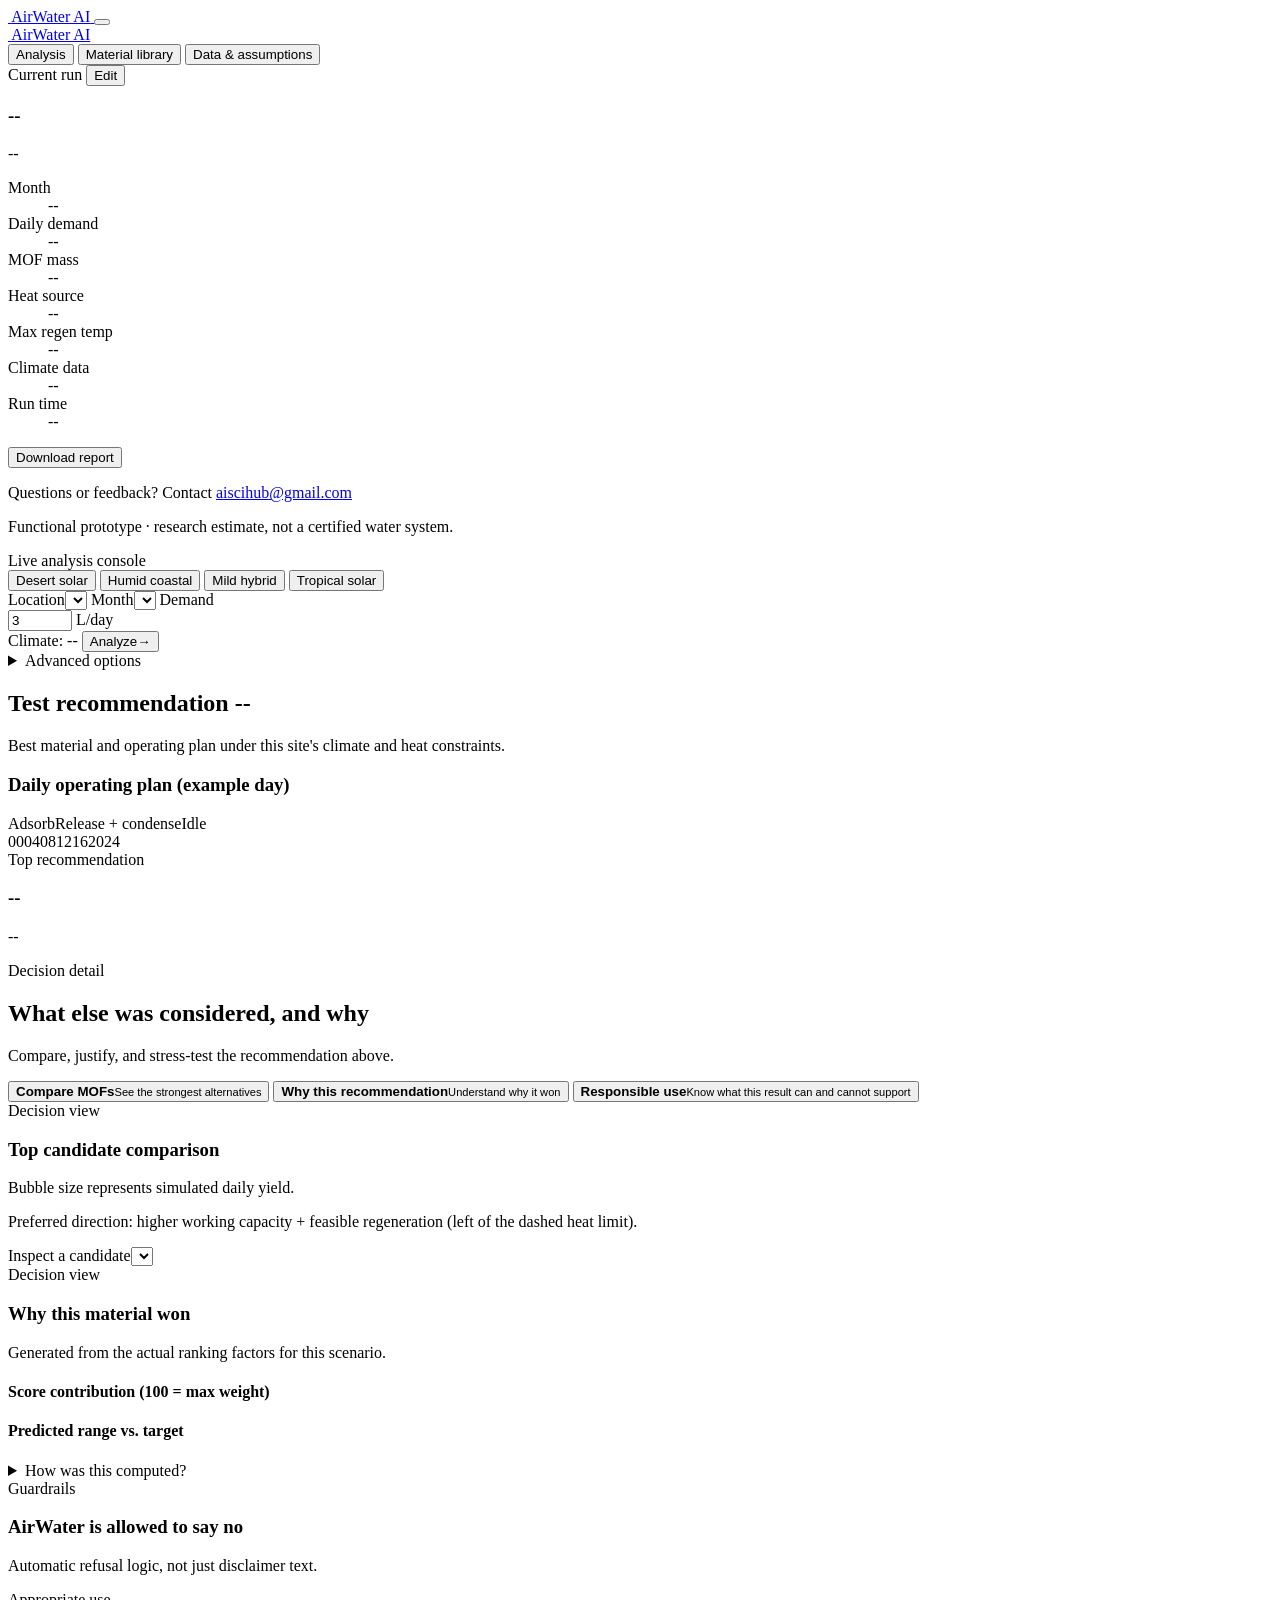
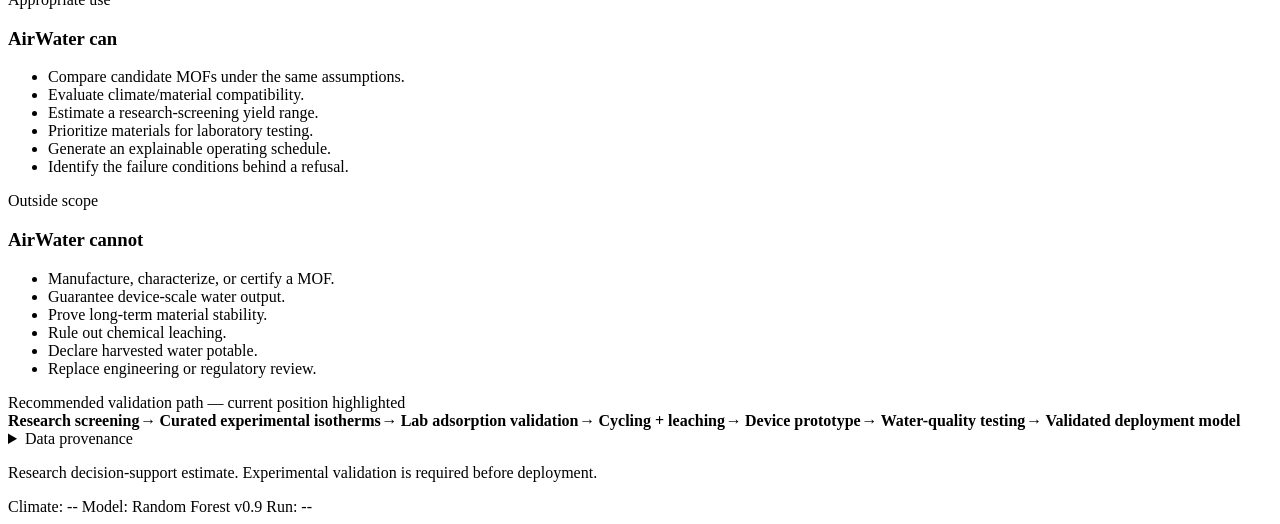
==== commit 982eda0d: "Making the site more friendly." ====
--- a/web/index.html
+++ b/web/index.html
@@ -6,13 +6,23 @@
   <meta name="theme-color" content="#001F3F">
   <title>AirWater AI</title>
   <link rel="icon" type="image/png" href="/logo.png">
-  <link rel="stylesheet" href="/styles.css?v=console-38">
+  <link rel="stylesheet" href="/styles.css?v=console-39">
   <script src="/vendor/plotly.min.js"></script>
   <script src="/vendor/jspdf.umd.min.js"></script>
 </head>
 <body>
   <div class="app-shell">
-    <aside class="sidebar">
+    <header class="mobile-topbar">
+      <a class="brand" href="#top" aria-label="AirWater AI home">
+        <img class="brand-mark" src="/logo.png" alt="" aria-hidden="true">
+        <span>AirWater AI</span>
+      </a>
+      <button id="sidebar-toggle" class="sidebar-toggle" type="button" aria-label="Open menu" aria-expanded="false" aria-controls="sidebar">
+        <span></span><span></span><span></span>
+      </button>
+    </header>
+    <div id="sidebar-backdrop" class="sidebar-backdrop" hidden></div>
+    <aside class="sidebar" id="sidebar">
       <a class="brand" href="#top" aria-label="AirWater AI home">
         <img class="brand-mark" src="/logo.png" alt="" aria-hidden="true">
         <span>AirWater AI</span>
@@ -152,7 +162,7 @@
 
         <div class="rec-header">
           <div>
-            <h1>Recommendation <span id="rec-target-pill" class="pill">--</span></h1>
+            <h1>Test recommendation <span id="rec-target-pill" class="pill">--</span></h1>
             <p>Best material and operating plan under this site's climate and heat constraints.</p>
           </div>
         </div>
@@ -315,6 +325,6 @@
 
   <div id="loading" class="loading-overlay" hidden><div class="loader"><i></i><strong>Analyzing climate and candidate MOFs</strong><span>Running the uptake model and schedule optimizer...</span></div></div>
   <div id="toast" class="toast" hidden></div>
-  <script src="/app.js?v=console-38"></script>
+  <script src="/app.js?v=console-39"></script>
 </body>
 </html>
